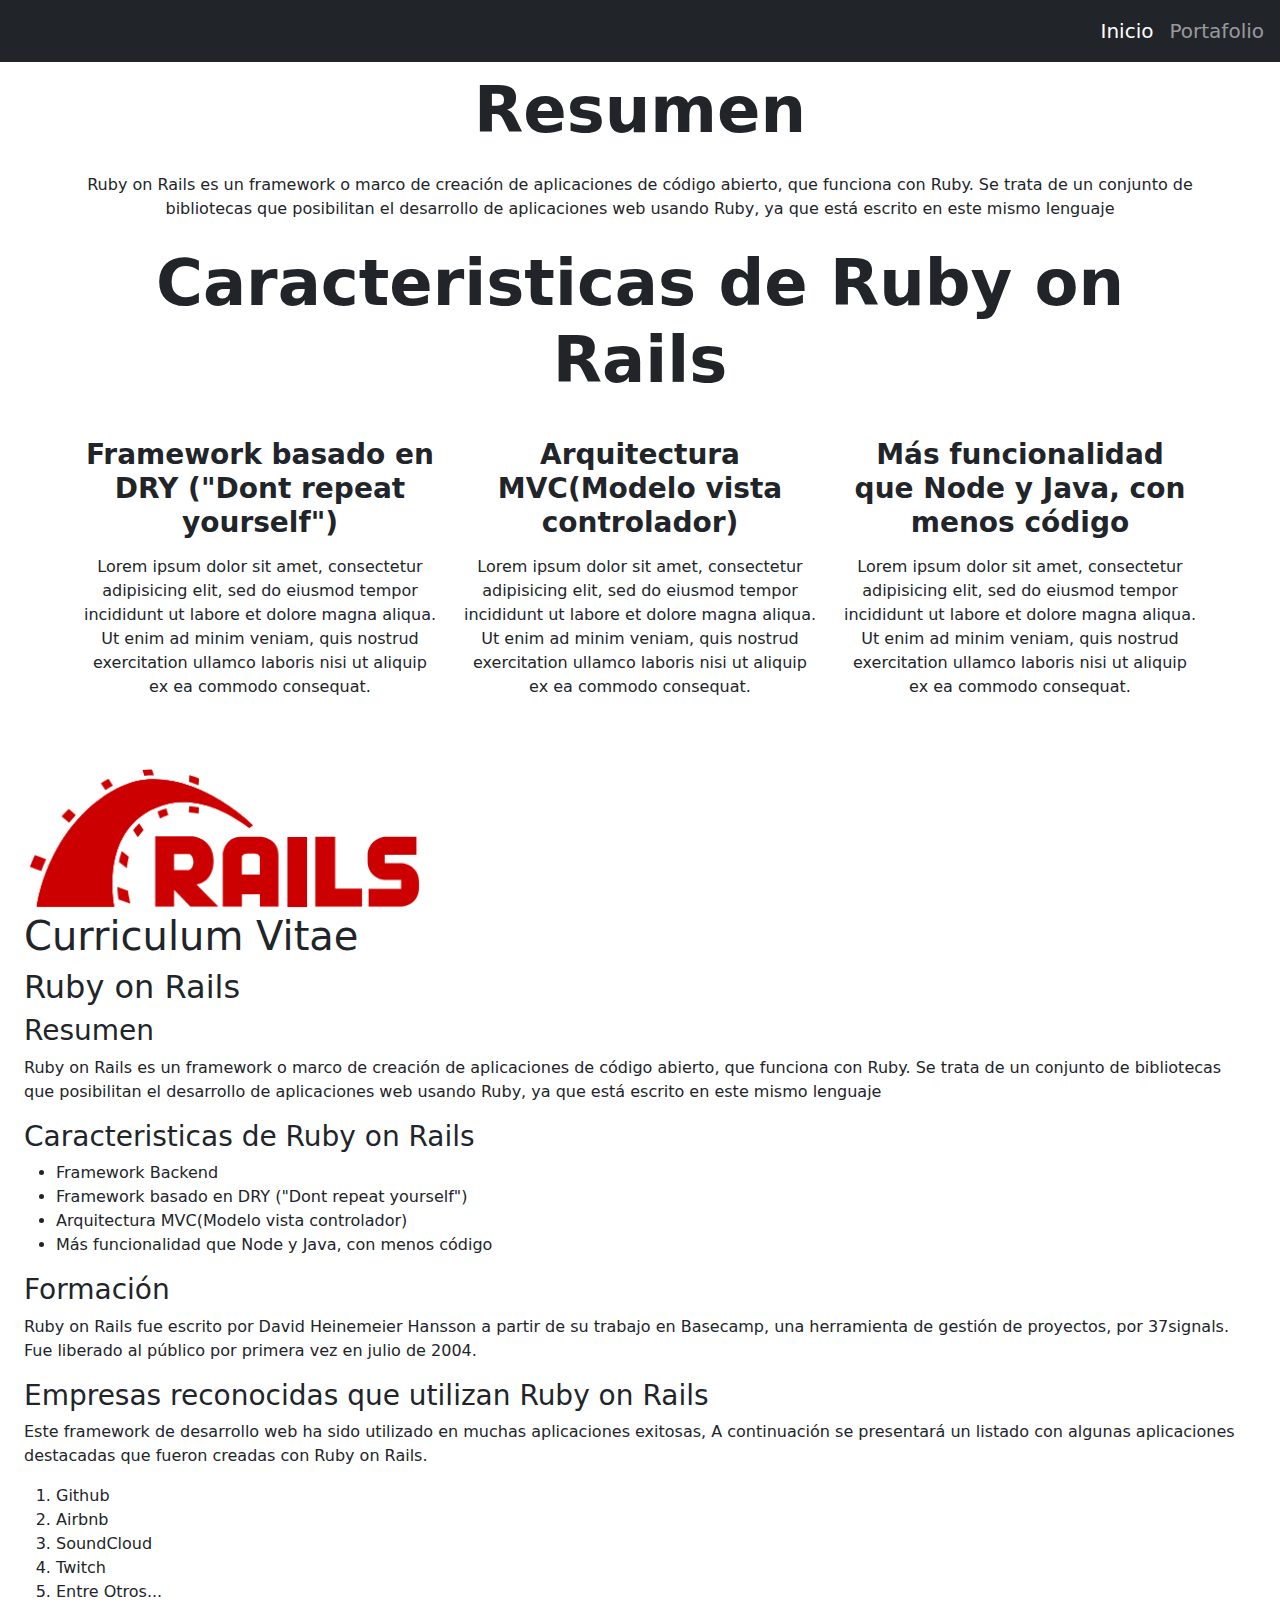
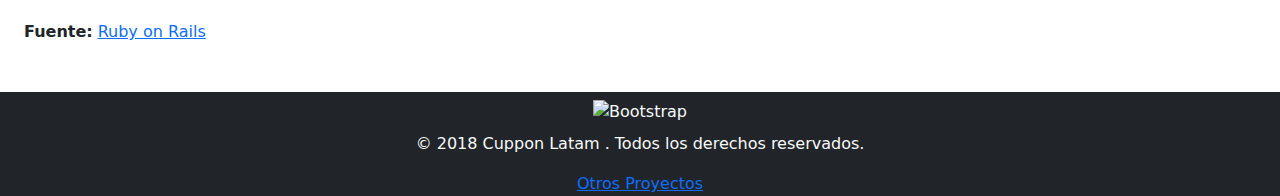
==== index.html @ 143a2cc6 "First commit" ====
<!DOCTYPE html>
<html lang="en">
    <head>
        <meta charset="UTF-8">
        <meta name="viewport" content="width=device-width, initial-scale=1.0">
        <link href="https://cdn.jsdelivr.net/npm/bootstrap@5.3.3/dist/css/bootstrap.min.css" rel="stylesheet" integrity="sha384-QWTKZyjpPEjISv5WaRU9OFeRpok6YctnYmDr5pNlyT2bRjXh0JMhjY6hW+ALEwIH" crossorigin="anonymous">
        <link rel="stylesheet" href="./assets/css/style.css">
        <link rel="stylesheet" href="https://cdnjs.cloudflare.com/ajax/libs/font-awesome/6.6.0/css/all.min.css" integrity="sha512-Kc323vGBEqzTmouAECnVceyQqyqdsSiqLQISBL29aUW4U/M7pSPA/gEUZQqv1cwx4OnYxTxve5UMg5GT6L4JJg==" crossorigin="anonymous" referrerpolicy="no-referrer" />
        <title>Ruby on Rails</title>
    </head>
    <body>
        <nav class="navbar navbar-expand-lg navbar-dark bg-dark fixed-top p-2">
            <a href="./index.html">
                <i class="fa-solid fa-file-contract fa-4x"></i>
            </a>
            <div class="collapse navbar-collapse justify-content-end" id="navbarNav">
                <ul class="navbar-nav ms-auto mb-2 mb-lg-0 fs-5">
                    <li class="nav-item">
                    <a class="nav-link active" href="./index.html">Inicio</a>
                    </li>
                    <li class="nav-item">
                    <a class="nav-link" href="./portafolio.html">Portafolio</a>
                    </li>
                </ul>
            </div>
            <button class="navbar-toggler mx-3" type="button">
                <span class="navbar-toggler-icon navbar-white"></span>
            </button>
        </nav>
        <div class="p-4">
            <section id="Acerca-de-mi" class="container text-center my-5">
                <h2 class="display-3 fw-bold my-4">Resumen</h2>
                <p class="my-4">
                    Ruby on Rails es un framework o marco de creación de aplicaciones de código abierto, que funciona con Ruby.
                    Se trata de un conjunto de bibliotecas que posibilitan el desarrollo de aplicaciones web usando Ruby,
                    ya que está escrito en este mismo lenguaje
                </p>
                <h2 class="display-3 fw-bold my-4">Caracteristicas de Ruby on Rails</h2>
    
                <div class="row">
                    <div class="col-12 col-md-4">
                        <i class="fa-solid fa-code-branch fa-3x my-3"></i>
                        <h3 class="my-3 fw-bold">Framework basado en DRY ("Dont repeat yourself")</h3>
                        <p class="my-3">
                            Lorem ipsum dolor sit amet, consectetur adipisicing elit, sed do
                            eiusmod tempor incididunt ut labore et dolore magna aliqua. Ut enim
                            ad minim veniam, quis nostrud exercitation ullamco laboris nisi ut
                            aliquip ex ea commodo consequat.
                        </p>
                    </div>
                    <div class="col-12 col-md-4">
                        <i class="fa-solid fa-folder-tree fa-3x my-3"></i>
                        <h3 class="my-3 fw-bold">Arquitectura MVC(Modelo vista controlador)</h3>
                        <p class="my-3">
                            Lorem ipsum dolor sit amet, consectetur adipisicing elit, sed do
                            eiusmod tempor incididunt ut labore et dolore magna aliqua. Ut enim
                            ad minim veniam, quis nostrud exercitation ullamco laboris nisi ut
                            aliquip ex ea commodo consequat.
                        </p>
                    </div>
                    <div class="col-12 col-md-4">
                        <i class="fas fa-gears fa-3x my-3"></i>
                        <h3 class="my-3 fw-bold">Más funcionalidad que Node y Java, con menos código</h3>
                        <p class="my-3">
                            Lorem ipsum dolor sit amet, consectetur adipisicing elit, sed do
                            eiusmod tempor incididunt ut labore et dolore magna aliqua. Ut enim
                            ad minim veniam, quis nostrud exercitation ullamco laboris nisi ut
                            aliquip ex ea commodo consequat.
                        </p>
                    </div>
                </div>
            </section>
            <img src="./assets/img/logo.png" width="400px"alt="Icon personal">
            <h1>Curriculum Vitae</h1>
            <h2>Ruby on Rails</h2>
            <h3>Resumen</h3>
                <p>
                    Ruby on Rails es un framework o marco de creación de aplicaciones de código abierto, que funciona con Ruby.
                    Se trata de un conjunto de bibliotecas que posibilitan el desarrollo de aplicaciones web usando Ruby,
                    ya que está escrito en este mismo lenguaje </p>
                <h3>Caracteristicas de Ruby on Rails</h3>
                <ul>
                    <li>Framework Backend</li>
                    <li>Framework basado en DRY ("Dont repeat yourself")</li>
                    <li>Arquitectura MVC(Modelo vista controlador)</li>
                    <li>Más funcionalidad que Node y Java, con menos código</li>
                </ul>
                <h3>Formación</h3>
                <p>
                    Ruby on Rails fue escrito por David Heinemeier Hansson a partir de su trabajo en Basecamp, una herramienta de gestión de proyectos, por 37signals. Fue liberado al público por primera vez en julio de 2004.
                </p>
                <h3>Empresas reconocidas que utilizan Ruby on Rails</h3>
                <p>
                    Este framework de desarrollo web ha sido utilizado en muchas aplicaciones exitosas, A continuación se presentará un listado con algunas aplicaciones
                    destacadas que fueron creadas con Ruby on Rails.
                </p>
                <ol>
                    <li>Github</li>
                    <li>Airbnb</li>
                    <li>SoundCloud</li>
                    <li>Twitch</li>
                    <li>Entre Otros...</li>
                </ol>
                <b style="margin-right: 5px;">Fuente:</b><a href="https://rubyonrails.org/" target="_blank">Ruby on Rails</a>
                <br>
            <br>

        </div>
        
        <footer class="text-center bg-dark text-light">
            <img class="p-2 " src="./assets/img/logo-black.png" width="140" alt="Bootstrap">
            <p>© 2018 Cuppon Latam . Todos los derechos reservados.</p>
            <a href="./portafolio.html" >Otros Proyectos</a>
        </footer>
    </body>
</html>
---- assets/css/style.css ----
@import url('https://fonts.googleapis.com/css2?family=Raleway:ital,wght@0,100..900;1,100..900&display=swap');

*{
    margin:0px;
}

i{
    color:#ffffff;
}

.box-3{
    height: 100%;
}

.box-3 > section{
    display: flex;
    padding: 5rem;
    justify-content: center;
    gap: 1%;
}

.box-3 > section > article > img{
    height:20rem;
}
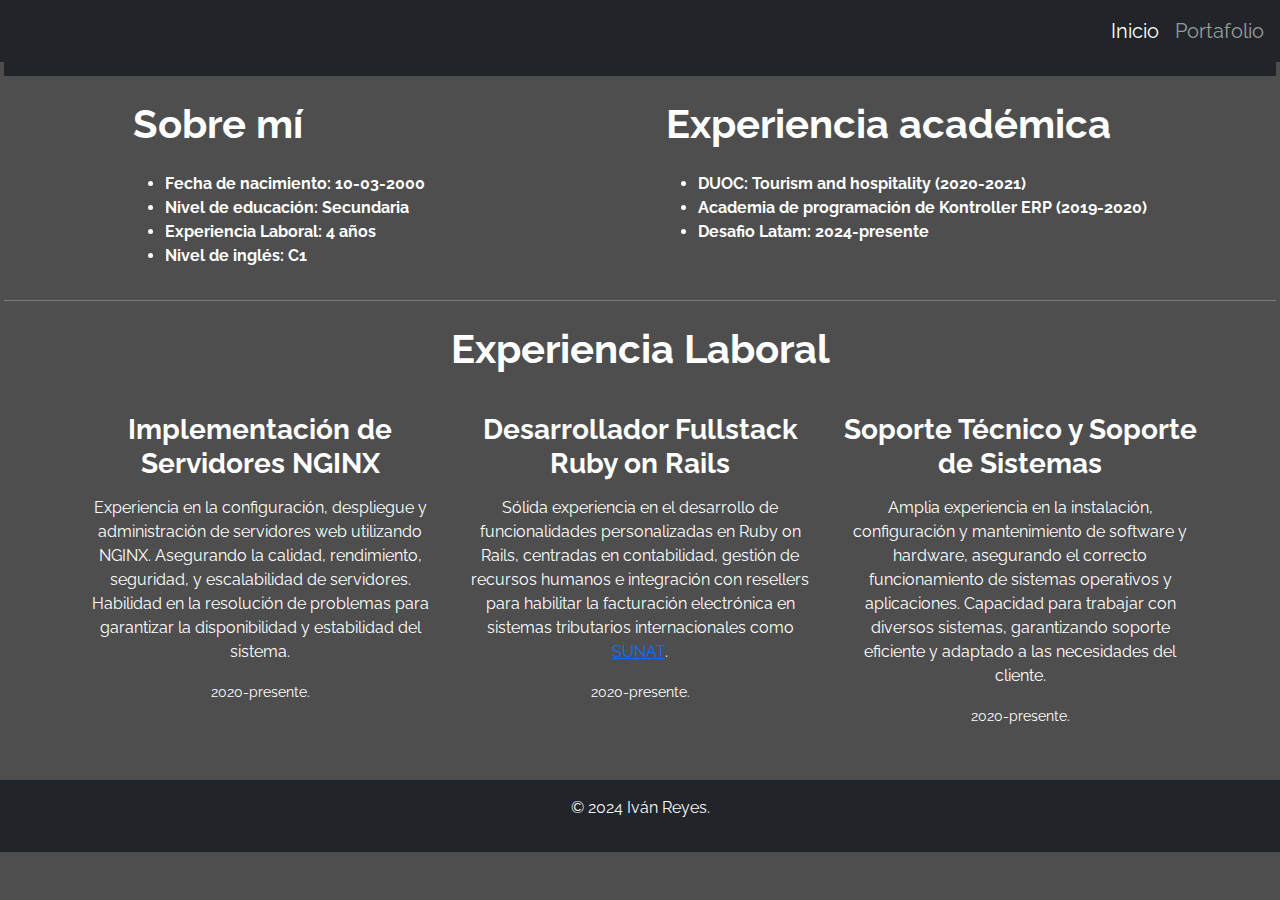
==== commit 89d3ee19: "Add CV screenshot to images, fix work experience" ====
--- a/index.html
+++ b/index.html
@@ -6,12 +6,12 @@
         <link href="https://cdn.jsdelivr.net/npm/bootstrap@5.3.3/dist/css/bootstrap.min.css" rel="stylesheet" integrity="sha384-QWTKZyjpPEjISv5WaRU9OFeRpok6YctnYmDr5pNlyT2bRjXh0JMhjY6hW+ALEwIH" crossorigin="anonymous">
         <link rel="stylesheet" href="./assets/css/style.css">
         <link rel="stylesheet" href="https://cdnjs.cloudflare.com/ajax/libs/font-awesome/6.6.0/css/all.min.css" integrity="sha512-Kc323vGBEqzTmouAECnVceyQqyqdsSiqLQISBL29aUW4U/M7pSPA/gEUZQqv1cwx4OnYxTxve5UMg5GT6L4JJg==" crossorigin="anonymous" referrerpolicy="no-referrer" />
-        <title>Ruby on Rails</title>
+        <title>Iván Reyes</title>
     </head>
     <body>
         <nav class="navbar navbar-expand-lg navbar-dark bg-dark fixed-top p-2">
-            <a href="./index.html">
-                <i class="fa-solid fa-file-contract fa-4x"></i>
+            <a class="justify-content-center"href="./index.html">
+                <i class="fa-solid fa-laptop-code fa-4x"></i>
             </a>
             <div class="collapse navbar-collapse justify-content-end" id="navbarNav">
                 <ul class="navbar-nav ms-auto mb-2 mb-lg-0 fs-5">
@@ -27,90 +27,80 @@
                 <span class="navbar-toggler-icon navbar-white"></span>
             </button>
         </nav>
-        <div class="p-4">
-            <section id="Acerca-de-mi" class="container text-center my-5">
-                <h2 class="display-3 fw-bold my-4">Resumen</h2>
-                <p class="my-4">
-                    Ruby on Rails es un framework o marco de creación de aplicaciones de código abierto, que funciona con Ruby.
-                    Se trata de un conjunto de bibliotecas que posibilitan el desarrollo de aplicaciones web usando Ruby,
-                    ya que está escrito en este mismo lenguaje
-                </p>
-                <h2 class="display-3 fw-bold my-4">Caracteristicas de Ruby on Rails</h2>
-    
-                <div class="row">
-                    <div class="col-12 col-md-4">
-                        <i class="fa-solid fa-code-branch fa-3x my-3"></i>
-                        <h3 class="my-3 fw-bold">Framework basado en DRY ("Dont repeat yourself")</h3>
-                        <p class="my-3">
-                            Lorem ipsum dolor sit amet, consectetur adipisicing elit, sed do
-                            eiusmod tempor incididunt ut labore et dolore magna aliqua. Ut enim
-                            ad minim veniam, quis nostrud exercitation ullamco laboris nisi ut
-                            aliquip ex ea commodo consequat.
-                        </p>
+        <div class="p-1">
+            <div class="position-relative text-center border-dark p-4 bg-dark">
+                <img class="banner img-fluid mx-auto d-block" src="./assets/img/banner.jpg" alt="Banner">
+                <div class="position-absolute top-50 start-50 translate-middle text-white">
+                    <h2 class="fw-bold fst-italic fs-1 text-decoration-underline">Iván Reyes</h2>
+                </div>
+            </div>
+            <section class="gap-3">
+                <div class="d-flex justify-content-around gap-3 fw-bold mx-3">
+                    <div>
+                        <h2 class="display-3 fs-1 fw-bold my-4">Sobre mí</h2>
+                        <ul>
+                            <li>Fecha de nacimiento: 10-03-2000</li>
+                            <li>Nivel de educación: Secundaria</li>
+                            <li>Experiencia Laboral: 4 años</li>
+                            <li>Nivel de inglés: C1</li>
+                        </ul>
                     </div>
-                    <div class="col-12 col-md-4">
-                        <i class="fa-solid fa-folder-tree fa-3x my-3"></i>
-                        <h3 class="my-3 fw-bold">Arquitectura MVC(Modelo vista controlador)</h3>
-                        <p class="my-3">
-                            Lorem ipsum dolor sit amet, consectetur adipisicing elit, sed do
-                            eiusmod tempor incididunt ut labore et dolore magna aliqua. Ut enim
-                            ad minim veniam, quis nostrud exercitation ullamco laboris nisi ut
-                            aliquip ex ea commodo consequat.
-                        </p>
-                    </div>
-                    <div class="col-12 col-md-4">
-                        <i class="fas fa-gears fa-3x my-3"></i>
-                        <h3 class="my-3 fw-bold">Más funcionalidad que Node y Java, con menos código</h3>
-                        <p class="my-3">
-                            Lorem ipsum dolor sit amet, consectetur adipisicing elit, sed do
-                            eiusmod tempor incididunt ut labore et dolore magna aliqua. Ut enim
-                            ad minim veniam, quis nostrud exercitation ullamco laboris nisi ut
-                            aliquip ex ea commodo consequat.
-                        </p>
+                    <div>
+                        <h1 class="fw-bold my-4">Experiencia académica</h1>
+                        <ul>
+                            <li>DUOC: Tourism and hospitality (2020-2021)</li>
+                            <li>Academia de programación de Kontroller ERP (2019-2020)</li>
+                            <li>Desafio Latam: 2024-presente</li>
+                        </ul>
                     </div>
                 </div>
             </section>
-            <img src="./assets/img/logo.png" width="400px"alt="Icon personal">
-            <h1>Curriculum Vitae</h1>
-            <h2>Ruby on Rails</h2>
-            <h3>Resumen</h3>
-                <p>
-                    Ruby on Rails es un framework o marco de creación de aplicaciones de código abierto, que funciona con Ruby.
-                    Se trata de un conjunto de bibliotecas que posibilitan el desarrollo de aplicaciones web usando Ruby,
-                    ya que está escrito en este mismo lenguaje </p>
-                <h3>Caracteristicas de Ruby on Rails</h3>
-                <ul>
-                    <li>Framework Backend</li>
-                    <li>Framework basado en DRY ("Dont repeat yourself")</li>
-                    <li>Arquitectura MVC(Modelo vista controlador)</li>
-                    <li>Más funcionalidad que Node y Java, con menos código</li>
-                </ul>
-                <h3>Formación</h3>
-                <p>
-                    Ruby on Rails fue escrito por David Heinemeier Hansson a partir de su trabajo en Basecamp, una herramienta de gestión de proyectos, por 37signals. Fue liberado al público por primera vez en julio de 2004.
-                </p>
-                <h3>Empresas reconocidas que utilizan Ruby on Rails</h3>
-                <p>
-                    Este framework de desarrollo web ha sido utilizado en muchas aplicaciones exitosas, A continuación se presentará un listado con algunas aplicaciones
-                    destacadas que fueron creadas con Ruby on Rails.
-                </p>
-                <ol>
-                    <li>Github</li>
-                    <li>Airbnb</li>
-                    <li>SoundCloud</li>
-                    <li>Twitch</li>
-                    <li>Entre Otros...</li>
-                </ol>
-                <b style="margin-right: 5px;">Fuente:</b><a href="https://rubyonrails.org/" target="_blank">Ruby on Rails</a>
-                <br>
-            <br>
-
+            <hr>
+            <section class="container mb-5">
+                    <h2 class="display-3 fw-bold my-4 fs-1 text-center">Experiencia Laboral</h2>
+                <div class="row text-center">
+                    <div class="col-12 col-md-4">
+                        <i class="fa-solid fa-server fa-3x my-3"></i>
+                        <h3 class="my-3 fw-bold fs-3">Implementación de Servidores NGINX</h3>
+                        <p class="my-3">
+                            Experiencia en la configuración, despliegue y administración de servidores web utilizando NGINX. Asegurando la calidad, rendimiento, seguridad, y escalabilidad de servidores. Habilidad en la resolución de problemas para garantizar la disponibilidad y estabilidad del sistema.
+                        </p>
+                        <small>
+                            2020-presente.
+                        </small>
+                    </div>
+                    <div class="col-12 col-md-4">
+                        <i class="fa-solid fa-gem fa-3x my-3"></i>
+                        <h3 class="my-3 fw-bold">Desarrollador Fullstack Ruby on Rails</h3>
+                        <p class="my-3">
+                            Sólida experiencia en el desarrollo de funcionalidades personalizadas en Ruby on Rails, centradas en contabilidad, gestión de recursos humanos e integración con resellers para habilitar la facturación electrónica en sistemas tributarios internacionales como <a href="https://www.sunat.gob.pe/" target="_blank">SUNAT</a>.
+                        </p>
+                        <small>
+                            2020-presente.
+                        </small>
+                    </div>
+                    <div class="col-12 col-md-4">
+                        <i class="fas fa-headset fa-3x my-3"></i>
+                        <h3 class="my-3 fw-bold">Soporte Técnico y Soporte de Sistemas</h3>
+                        <p class="my-3">
+                            Amplia experiencia en la instalación, configuración y mantenimiento de software y hardware, asegurando el correcto funcionamiento de sistemas operativos y aplicaciones. Capacidad para trabajar con diversos sistemas, garantizando soporte eficiente y adaptado a las necesidades del cliente.
+                        </p>
+                        <small>
+                            2020-presente.
+                        </small>
+                    </div>
+                </div>
+            </section>
+            
         </div>
-        
-        <footer class="text-center bg-dark text-light">
-            <img class="p-2 " src="./assets/img/logo-black.png" width="140" alt="Bootstrap">
-            <p>© 2018 Cuppon Latam . Todos los derechos reservados.</p>
-            <a href="./portafolio.html" >Otros Proyectos</a>
+        <footer class="text-center bg-dark text-light mt-auto p-3">
+            <a class="justify-content-center" href="https://github.com/ivanreyescl">
+                <i class="fa-brands fa-github fa-3x"></i>
+            </a>
+            <a class="justify-content-center" href="https://wa.me/981305334" target="_blank">
+                <i class="fa-brands fa-whatsapp fa-3x"></i>
+            </a>
+            <p>© 2024 Iván Reyes.</p>
         </footer>
     </body>
 </html>--- a/assets/css/style.css
+++ b/assets/css/style.css
@@ -6,6 +6,12 @@
 
 i{
     color:#ffffff;
+}
+
+body {
+    background-color: rgb(78, 78, 78);
+    font-family: "Raleway", sans-serif;
+    color:white;
 }
 
 .box-3{
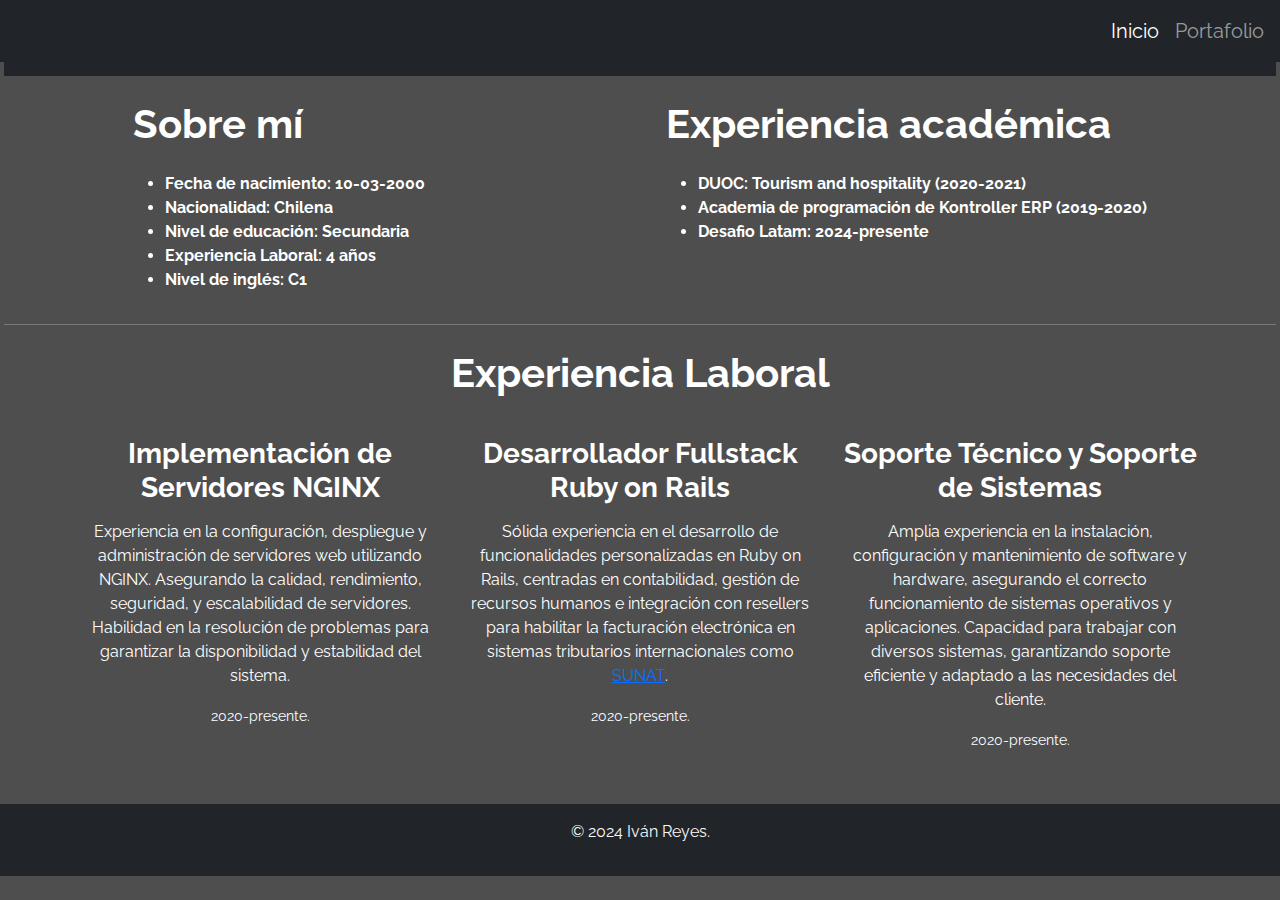
==== commit d90683c1: "Rename titles" ====
--- a/index.html
+++ b/index.html
@@ -6,7 +6,7 @@
         <link href="https://cdn.jsdelivr.net/npm/bootstrap@5.3.3/dist/css/bootstrap.min.css" rel="stylesheet" integrity="sha384-QWTKZyjpPEjISv5WaRU9OFeRpok6YctnYmDr5pNlyT2bRjXh0JMhjY6hW+ALEwIH" crossorigin="anonymous">
         <link rel="stylesheet" href="./assets/css/style.css">
         <link rel="stylesheet" href="https://cdnjs.cloudflare.com/ajax/libs/font-awesome/6.6.0/css/all.min.css" integrity="sha512-Kc323vGBEqzTmouAECnVceyQqyqdsSiqLQISBL29aUW4U/M7pSPA/gEUZQqv1cwx4OnYxTxve5UMg5GT6L4JJg==" crossorigin="anonymous" referrerpolicy="no-referrer" />
-        <title>Iván Reyes</title>
+        <title>CV</title>
     </head>
     <body>
         <nav class="navbar navbar-expand-lg navbar-dark bg-dark fixed-top p-2">
@@ -40,6 +40,7 @@
                         <h2 class="display-3 fs-1 fw-bold my-4">Sobre mí</h2>
                         <ul>
                             <li>Fecha de nacimiento: 10-03-2000</li>
+                            <li>Nacionalidad: Chilena</li>
                             <li>Nivel de educación: Secundaria</li>
                             <li>Experiencia Laboral: 4 años</li>
                             <li>Nivel de inglés: C1</li>
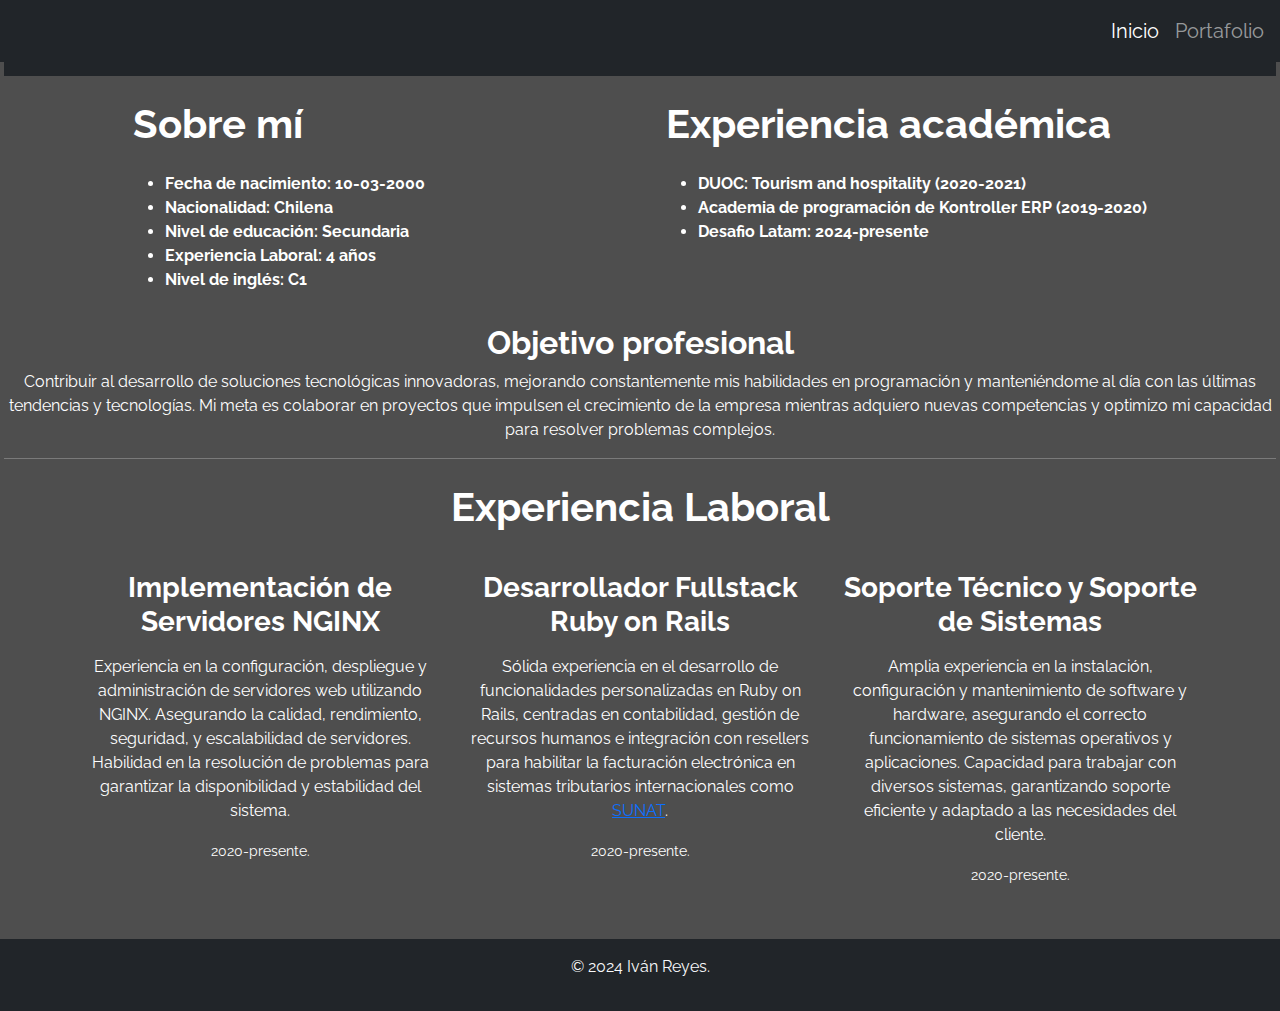
==== commit 88b05033: "Add Profesional Objective to CV" ====
--- a/index.html
+++ b/index.html
@@ -56,6 +56,10 @@
                     </div>
                 </div>
             </section>
+            <section class="mt-3 text-center">
+                <h2 class="fw-bold">Objetivo profesional</h3>
+                <p>Contribuir al desarrollo de soluciones tecnológicas innovadoras, mejorando constantemente mis habilidades en programación y manteniéndome al día con las últimas tendencias y tecnologías. Mi meta es colaborar en proyectos que impulsen el crecimiento de la empresa mientras adquiero nuevas competencias y optimizo mi capacidad para resolver problemas complejos.</p>
+            </section>
             <hr>
             <section class="container mb-5">
                     <h2 class="display-3 fw-bold my-4 fs-1 text-center">Experiencia Laboral</h2>
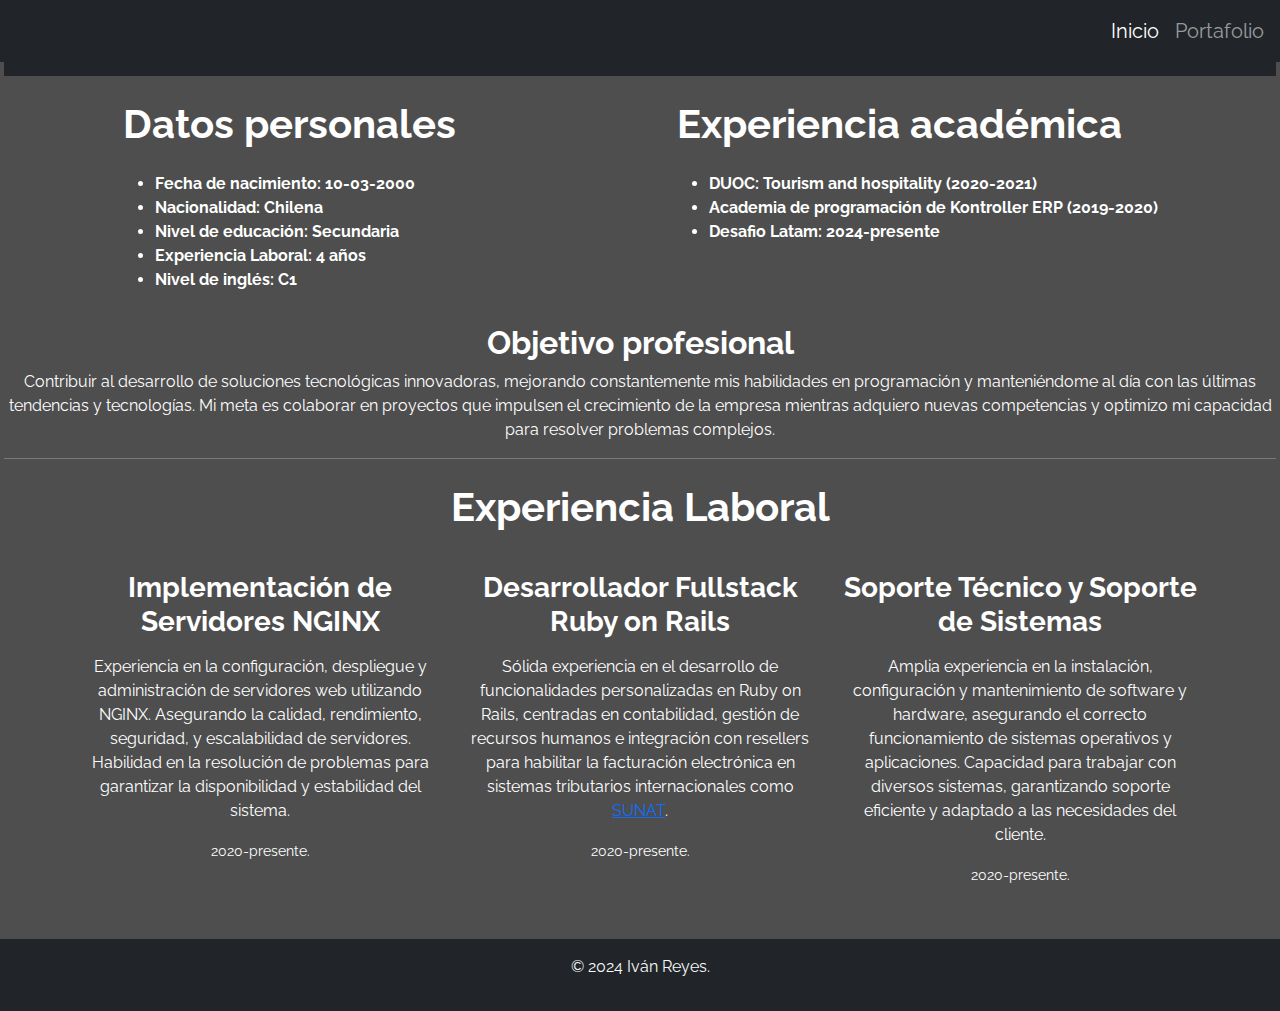
==== commit 4af32911: "cambio de sobre mi a datos personales" ====
--- a/index.html
+++ b/index.html
@@ -37,7 +37,7 @@
             <section class="gap-3">
                 <div class="d-flex justify-content-around gap-3 fw-bold mx-3">
                     <div>
-                        <h2 class="display-3 fs-1 fw-bold my-4">Sobre mí</h2>
+                        <h2 class="display-3 fs-1 fw-bold my-4">Datos personales</h2>
                         <ul>
                             <li>Fecha de nacimiento: 10-03-2000</li>
                             <li>Nacionalidad: Chilena</li>
